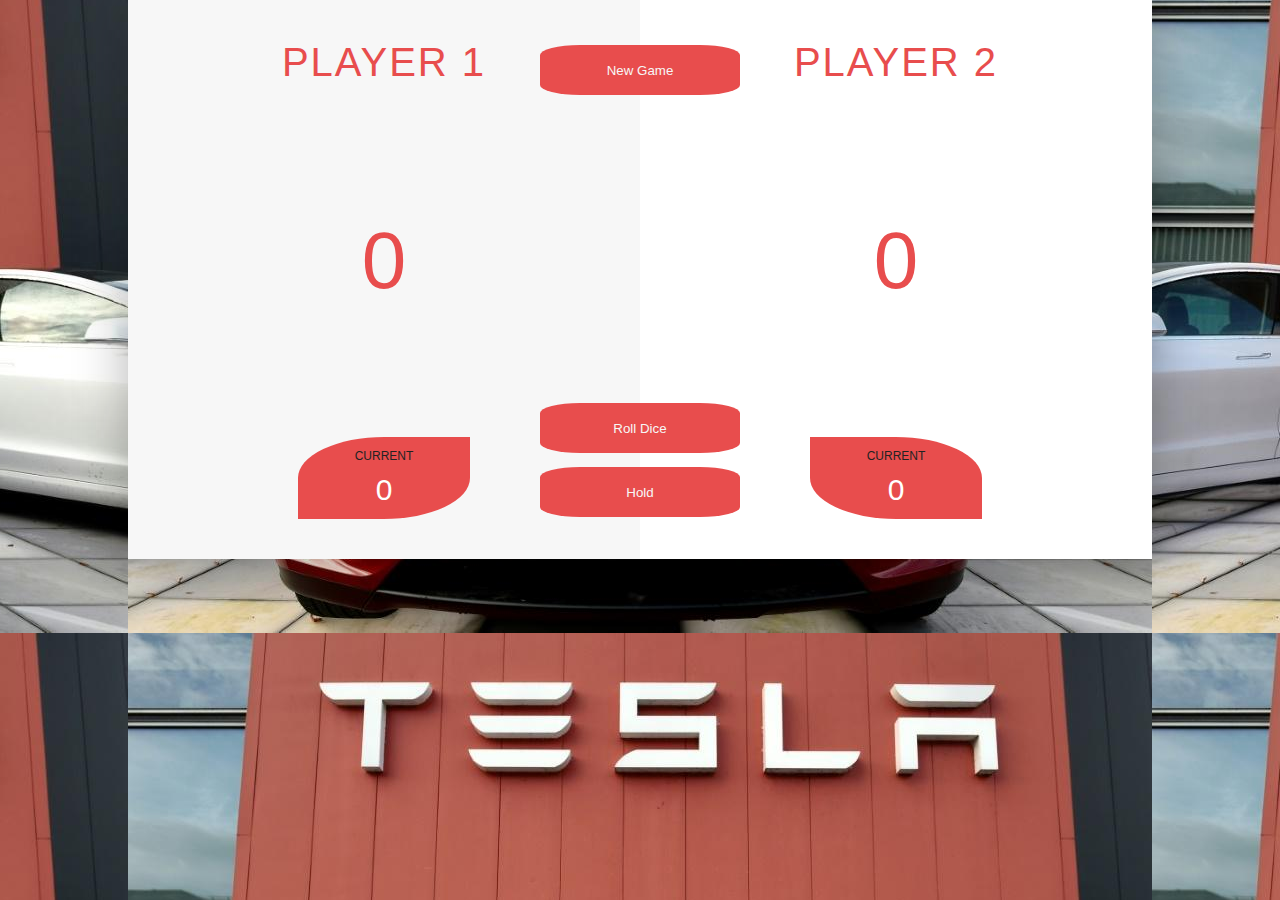
==== index.html @ 75a71eb1 "first commit" ====
<!DOCTYPE html>
<html lang="en">
<head>
    <meta charset="UTF-8">
    <meta name="viewport" content="width=device-width, initial-scale=1.0">
    <link type="text/css" rel="stylesheet" href="app.css">
    
    <title>Pig Game</title>
</head>
<body>
    <div class="wrapper clearfix">
        <div class="player-0-panel active">
            <div class="player-name" id="name-0">Player 1<span style="display: none;">*</span></div>
            <div class="player-score" id="score-0">43</div>
            <div class="player-current-box" id="leftCurrentBox">
                <div class="player-current-label">Current</div>
                <div class="player-current-score" id="current-0">11</div>
            </div>
        </div>
        <div class="player-1-panel ">
            <div class="player-name" id="name-1">Player 2<span style="display: none;">*</span></div>
            <div class="player-score" id="score-1">72</div>
            <div class="player-current-box" id="rightCurrentBox">
                <div class="player-current-label">Current</div>
                <div class="player-current-score" id="current-1">11</div>
            </div>
        </div>
        <button class="btn-new"><i class="fas fa-camera"></i>New Game</button>
        <button class="btn-roll"><i class=""></i>Roll Dice</button>
        <button class="btn-hold"><i class=""></i>Hold</button>
        <img src="dice5.jpg" alt="Dice" class="dice">
    </div>
    <script src="app.js"></script>
</body>
</html>
---- app.css ----
*{
    margin: 0;
    padding:0;
    box-sizing: border-box;
}
.clearfix::after{
    content:"";
    display: table;
    clear: both;
}
body{
    background-image: url(tesla2.jpg);
    background-color: white;
    background-position: center;
    font-family: Tahoma, Geneva, Verdana, sans-serif;
    font-weight: 300;
    position: relative;
    color: #555;
}
.wrapper{
    width: 80%;
    margin-top: 5%;
    
    margin: auto;
    
    background-color: white;
    box-shadow: 0px 10px 50px rgba(0, 0, 0, 0.3);
    overflow: none ;
    display: flex;
    justify-content: center;
}
.player-0-panel,.player-1-panel{
    width: 50%;
    background-color: white;
    height: 50%;
    padding: 40px;
}

.player-name{
    font-size: 40px;
    text-align: center;
    text-transform: uppercase;
    letter-spacing: 2px;
    font-weight: 100;
    color: #E84D4D;
    margin-bottom: 130px ;
}
.player-score{
    text-align: center;
    font-size: 80px;
    font-weight: 100;
    color: #E84D4D;
    margin-bottom: 130px;
}

.active{background-color: #f7f7f7;}
.active.player-name{ font-weight:300;}
.active > span{
    color: #E84D4D;
    display: inline;
}


.player-current-box{
    background-color: #E84D4D;
    color: #fff;
    width: 40%;
    margin: 0 auto;
    padding: 12px;
    text-align:center;
    
}
#leftCurrentBox{
    border-radius: 50% 0 50% 0;
}
#rightCurrentBox{
    border-radius:  0 50%  0 50%;
}
.player-current-label{
    text-transform: uppercase;
    margin-bottom: 10px;
    font-size: 12px;
    color: #222;
}
.player-current-score{
    font-size: 30px;
}
button{
    position: absolute;
    width: 200px;
    height: 50px;
    left:auto;
    right: auto;
    border-radius: 20%;
    border: none;
    color: #f7f7f7;
    font-weight: 300;
    
    background-color: #E84D4D;
}

button:hover{font-weight:600; opacity: 0.9;}
button:hover i{margin-right:20px;}
button:focus{outline:none;}

.btn-new{top:45px;}
.btn-roll{top:403px;}
.btn-hold{top: 467px;}
.dice{
    position: absolute;
    left:50%;
    top:178px;
    transform: translateX(-50%);
    height:100px;
    box-shadow: 0 10px 60px rgba(0,0,0,0.10);
}
.winner{background-color: #f7f7f7;}
.winner.player-name{font-weight:300; color: #E84D4D;}
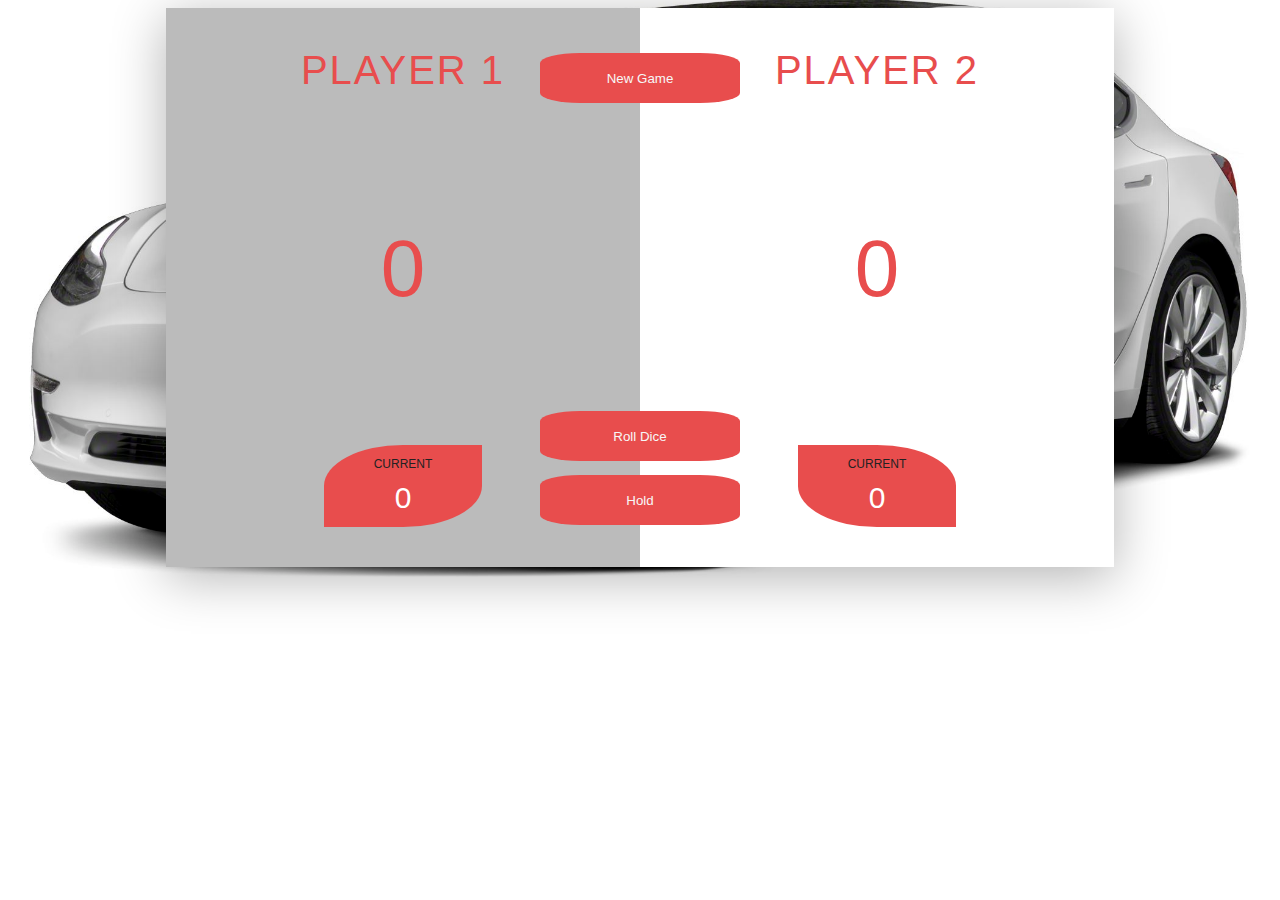
==== commit adbe31c5: "remove all unnecessary files" ====
--- a/index.html
+++ b/index.html
@@ -10,7 +10,7 @@
 <body>
     <div class="wrapper clearfix">
         <div class="player-0-panel active">
-            <div class="player-name" id="name-0">Player 1<span style="display: none;">*</span></div>
+            <div class="player-name" id="name-0">Player 1<span id="0">*</span></div>
             <div class="player-score" id="score-0">43</div>
             <div class="player-current-box" id="leftCurrentBox">
                 <div class="player-current-label">Current</div>
@@ -18,7 +18,7 @@
             </div>
         </div>
         <div class="player-1-panel ">
-            <div class="player-name" id="name-1">Player 2<span style="display: none;">*</span></div>
+            <div class="player-name" id="name-1">Player 2<span id="1">*</span></div>
             <div class="player-score" id="score-1">72</div>
             <div class="player-current-box" id="rightCurrentBox">
                 <div class="player-current-label">Current</div>
--- a/app.css
+++ b/app.css
@@ -1,26 +1,28 @@
 *{
-    margin: 0;
-    padding:0;
+    
     box-sizing: border-box;
 }
+
 .clearfix::after{
     content:"";
     display: table;
     clear: both;
 }
+
 body{
-    background-image: url(tesla2.jpg);
-    background-color: white;
-    background-position: center;
+    background-image: url(tesla1.jpg); 
     font-family: Tahoma, Geneva, Verdana, sans-serif;
     font-weight: 300;
     position: relative;
     color: #555;
+    background-position: center;
+  background-repeat: no-repeat;
+  background-size: cover;
 }
 .wrapper{
-    width: 80%;
-    margin-top: 5%;
+    width: 75%;
     
+    margin-top: 30%;
     margin: auto;
     
     background-color: white;
@@ -53,7 +55,7 @@
     margin-bottom: 130px;
 }
 
-.active{background-color: #f7f7f7;}
+.active{background-color: #bbbbbb;}
 .active.player-name{ font-weight:300;}
 .active > span{
     color: #E84D4D;
